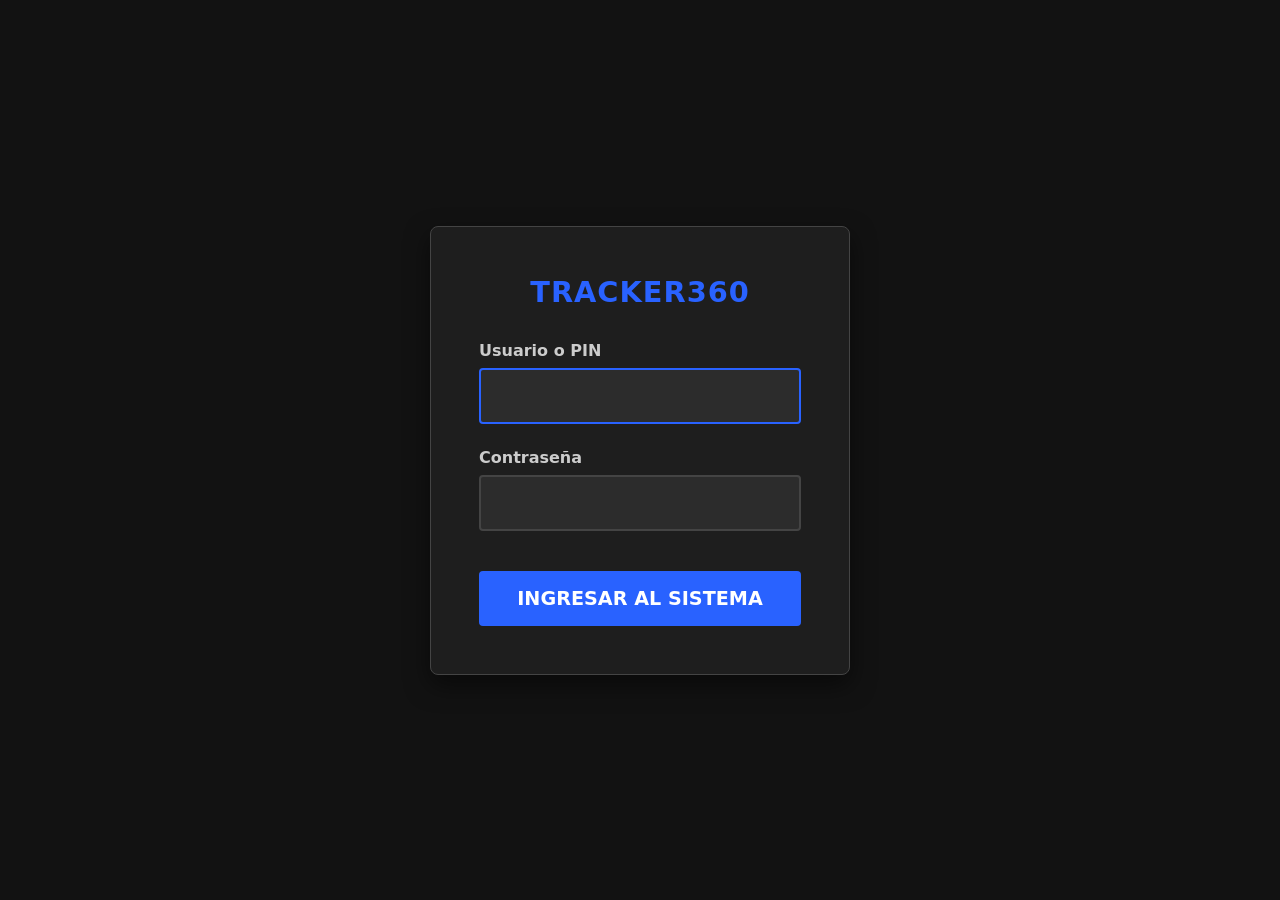
==== frontend/index.html @ b2676211 "Add: Google OAuth2 y panel de solicitudes de usuarios Fix: Panel de configuracion" ====
<!DOCTYPE html>
<html lang="es">
<head>
    <meta charset="UTF-8">
    <meta name="viewport" content="width=device-width, initial-scale=1.0, maximum-scale=1.0, user-scalable=no">
    <title>Tracker360 - Acceso Seguro</title>
    <link rel="icon" type="image/png" href="/favicon.png">
    <script src="https://accounts.google.com/gsi/client" async defer></script>
    <style>
        :root {
            --bg-dark: #121212;
            --panel-bg: #1e1e1e;
            --text-main: #ffffff;
            --accent-blue: #2962ff;
            --error-red: #d50000;
            --input-bg: #2c2c2c;
            --border-muted: #444444;
        }

        * {
            box-sizing: border-box;
            margin: 0;
            padding: 0;
            font-family: system-ui, -apple-system, sans-serif;
        }

        body {
            background-color: var(--bg-dark);
            color: var(--text-main);
            display: flex;
            justify-content: center;
            align-items: center;
            height: 100vh;
        }

        .login-container {
            background-color: var(--panel-bg);
            padding: 3rem;
            border-radius: 8px;
            border: 1px solid var(--border-muted);
            width: 100%;
            max-width: 420px;
            box-shadow: 0 10px 25px rgba(0,0,0,0.5);
        }

        h1 {
            text-align: center;
            margin-bottom: 2rem;
            color: var(--accent-blue);
            font-size: 1.8rem;
            letter-spacing: 1px;
            text-transform: uppercase;
        }

        .form-group {
            margin-bottom: 1.5rem;
        }

        label {
            display: block;
            margin-bottom: 0.5rem;
            font-weight: bold;
            color: #cccccc;
        }

        input {
            width: 100%;
            padding: 1rem;
            border: 2px solid var(--border-muted);
            border-radius: 4px;
            background-color: var(--input-bg);
            color: var(--text-main);
            font-size: 1.1rem;
            transition: border-color 0.2s;
        }

        input:focus {
            border-color: var(--accent-blue);
            outline: none;
        }

        .btn-submit {
            width: 100%;
            padding: 1rem;
            background-color: var(--accent-blue);
            color: white;
            border: none;
            border-radius: 4px;
            font-size: 1.2rem;
            font-weight: bold;
            cursor: pointer;
            text-transform: uppercase;
            margin-top: 1rem;
            transition: opacity 0.2s;
        }

        .btn-submit:active {
            opacity: 0.8;
        }

        .btn-submit:disabled {
            opacity: 0.5;
            cursor: not-allowed;
        }

        .error-box {
            color: white;
            background-color: var(--error-red);
            padding: 1rem;
            border-radius: 4px;
            margin-bottom: 1.5rem;
            display: none;
            font-weight: bold;
            text-align: center;
            border: 1px solid #8e0000;
        }

        .google-section {
            display: none;
            margin-top: 1.5rem;
            text-align: center;
        }

        .divider {
            display: flex;
            align-items: center;
            margin: 1.5rem 0 1rem 0;
        }

        .divider-line {
            flex: 1;
            height: 1px;
            background: var(--border-muted);
        }

        .divider-text {
            padding: 0 10px;
            color: #888888;
            font-size: 0.8rem;
            font-weight: bold;
        }
    </style>
</head>
<body>
    <div class="login-container">
        <h1>Tracker360</h1>
        <div id="errorBox" class="error-box"></div>
        
        <form id="loginForm">
            <div class="form-group">
                <label for="username">Usuario o PIN</label>
                <input type="text" id="username" autocomplete="off" required autofocus>
            </div>
            <div class="form-group">
                <label for="password">Contraseña</label>
                <input type="password" id="password" required>
            </div>
            <button type="submit" id="btnSubmit" class="btn-submit">Ingresar al Sistema</button>
        </form>

        <div id="googleSection" class="google-section">
            <div class="divider">
                <div class="divider-line"></div>
                <span class="divider-text">O ACCEDER CON</span>
                <div class="divider-line"></div>
            </div>
            <div id="googleBtn" style="display: flex; justify-content: center;"></div>
        </div>
    </div>

    <script>
        document.addEventListener("DOMContentLoaded", async () => {
            const loginForm = document.getElementById('loginForm');
            const btnSubmit = document.getElementById('btnSubmit');
            const errorBox = document.getElementById('errorBox');
            const usernameInput = document.getElementById('username');
            const passwordInput = document.getElementById('password');

            const showError = (message) => {
                errorBox.textContent = message;
                errorBox.style.display = 'block';
                passwordInput.value = '';
                passwordInput.focus();
            };

            const hideError = () => {
                errorBox.style.display = 'none';
            };

            // Inicializar comprobación condicional de Google SSO
            try {
                const confResp = await fetch('/api/auth/google/config');
                if (confResp.ok) {
                    const googleConf = await confResp.json();
                    if (googleConf.enabled && googleConf.client_id) {
                        document.getElementById('googleSection').style.display = 'block';
                        
                        window.handleCredentialResponse = async (googleResponse) => {
                            hideError();
                            btnSubmit.disabled = true;
                            btnSubmit.textContent = 'Verificando con Google...';

                            try {
                                const resp = await fetch('/api/auth/google/verify', {
                                    method: 'POST',
                                    headers: { 'Content-Type': 'application/json' },
                                    body: JSON.stringify({ id_token: googleResponse.credential })
                                });

                                const data = await resp.json();
                                if (!resp.ok) {
                                    throw new Error(data.detail || 'Error al autenticar con Google.');
                                }

                                const userRole = (data.role || '').toUpperCase();
                                if (userRole === 'ADMIN') {
                                    window.location.href = '/admin.html';
                                } else if (userRole === 'PREPARADOR') {
                                    window.location.href = '/preparador.html';
                                } else {
                                    window.location.href = '/admin.html';
                                }
                            } catch (err) {
                                showError(err.message);
                                btnSubmit.disabled = false;
                                btnSubmit.textContent = 'Ingresar al Sistema';
                            }
                        };

                        google.accounts.id.initialize({
                            client_id: googleConf.client_id,
                            callback: handleCredentialResponse
                        });

                        google.accounts.id.renderButton(
                            document.getElementById("googleBtn"),
                            { theme: "outline", size: "large", text: "signin_with", locale: "es", width: 300 }
                        );
                    }
                }
            } catch (err) {
                console.warn("No se pudo cargar la configuración SSO:", err);
            }

            loginForm.addEventListener('submit', async (e) => {
                e.preventDefault();
                hideError();

                btnSubmit.disabled = true;
                btnSubmit.textContent = 'Verificando...';

                const credentials = {
                    username: (usernameInput.value || '').trim(),
                    password: passwordInput.value
                };

                try {
                    const response = await fetch('/api/auth/login', {
                        method: 'POST',
                        headers: { 'Content-Type': 'application/json' },
                        body: JSON.stringify(credentials)
                    });

                    if (!response.ok) {
                        let errorMsg = 'Error en el servidor. Intente nuevamente.';
                        try {
                            const errData = await response.json();
                            if (errData && errData.detail) {
                                errorMsg = errData.detail;
                            }
                        } catch (err) {
                            if (response.status === 401 || response.status === 403) {
                                errorMsg = 'Credenciales incorrectas o usuario inactivo.';
                            }
                        }
                        throw new Error(errorMsg);
                    }

                    const data = await response.json();
                    const userRole = (data.role || '').toUpperCase();

                    if (userRole === 'ADMIN') {
                        window.location.href = '/admin.html';
                    } else if (userRole === 'PREPARADOR') {
                        window.location.href = '/preparador.html';
                    } else {
                        throw new Error('Rol no reconocido por el sistema.');
                    }

                } catch (error) {
                    showError(error.message);
                    btnSubmit.disabled = false;
                    btnSubmit.textContent = 'Ingresar al Sistema';
                }
            });
        });
    </script>
</body>
</html>
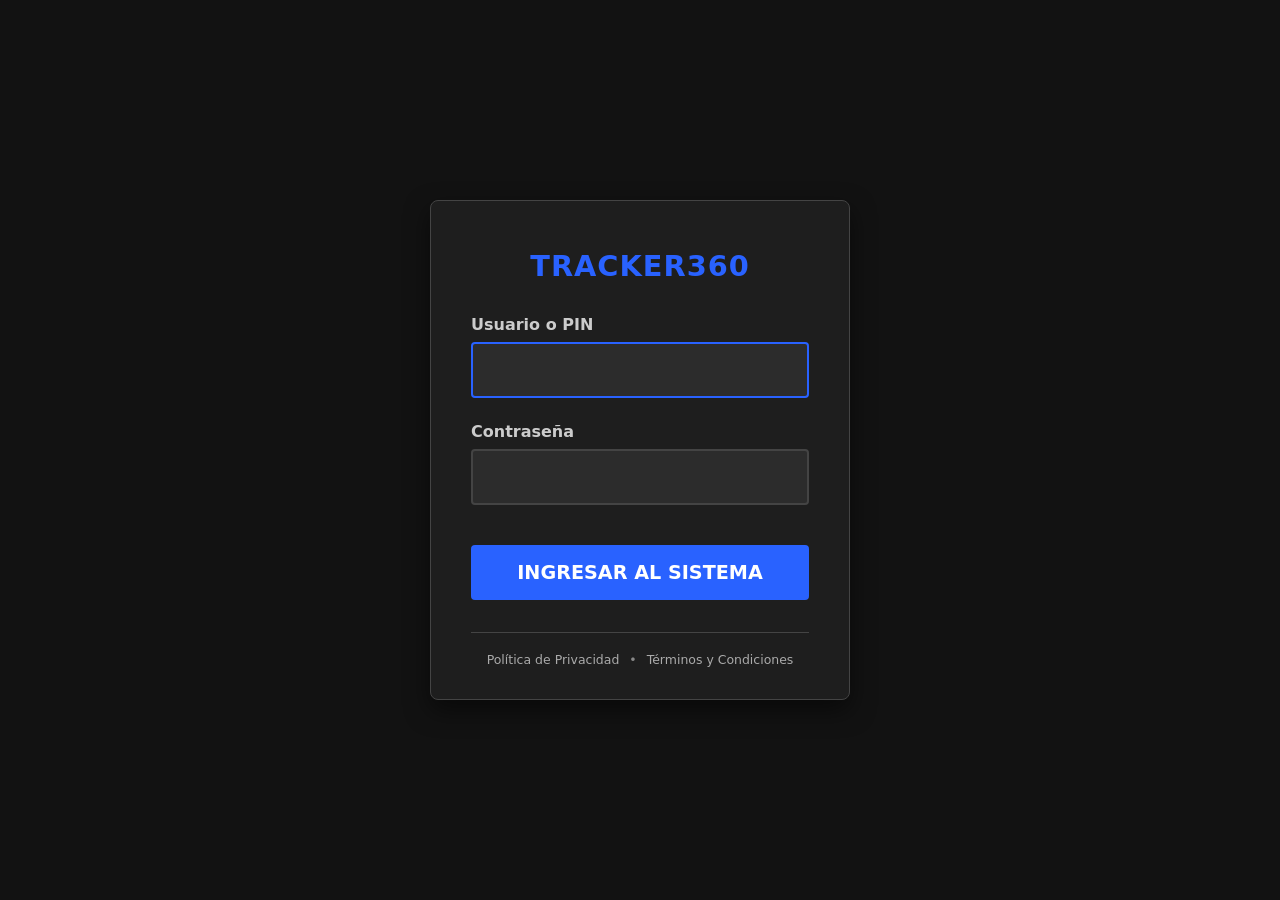
==== commit 031e10d8: "Add: Articulos Combo y Compatibilidad RFID Rework: Preparador" ====
--- a/frontend/index.html
+++ b/frontend/index.html
@@ -30,12 +30,13 @@
             display: flex;
             justify-content: center;
             align-items: center;
-            height: 100vh;
+            min-height: 100vh;
+            padding: 1.5rem;
         }
 
         .login-container {
             background-color: var(--panel-bg);
-            padding: 3rem;
+            padding: 3rem 2.5rem 2rem 2.5rem;
             border-radius: 8px;
             border: 1px solid var(--border-muted);
             width: 100%;
@@ -138,6 +139,30 @@
             color: #888888;
             font-size: 0.8rem;
             font-weight: bold;
+        }
+
+        .legal-footer {
+            margin-top: 2rem;
+            padding-top: 1.2rem;
+            border-top: 1px solid var(--border-muted);
+            text-align: center;
+            font-size: 0.78rem;
+            color: #888888;
+            display: flex;
+            justify-content: center;
+            align-items: center;
+            gap: 10px;
+        }
+
+        .legal-footer a {
+            color: #aaaaaa;
+            text-decoration: none;
+            transition: color 0.2s;
+        }
+
+        .legal-footer a:hover {
+            color: var(--accent-blue);
+            text-decoration: underline;
         }
     </style>
 </head>
@@ -166,6 +191,12 @@
             </div>
             <div id="googleBtn" style="display: flex; justify-content: center;"></div>
         </div>
+
+        <div class="legal-footer">
+            <a href="/privacy.html" target="_blank">Pol&iacute;tica de Privacidad</a>
+            <span>&bull;</span>
+            <a href="/terms.html" target="_blank">T&eacute;rminos y Condiciones</a>
+        </div>
     </div>
 
     <script>
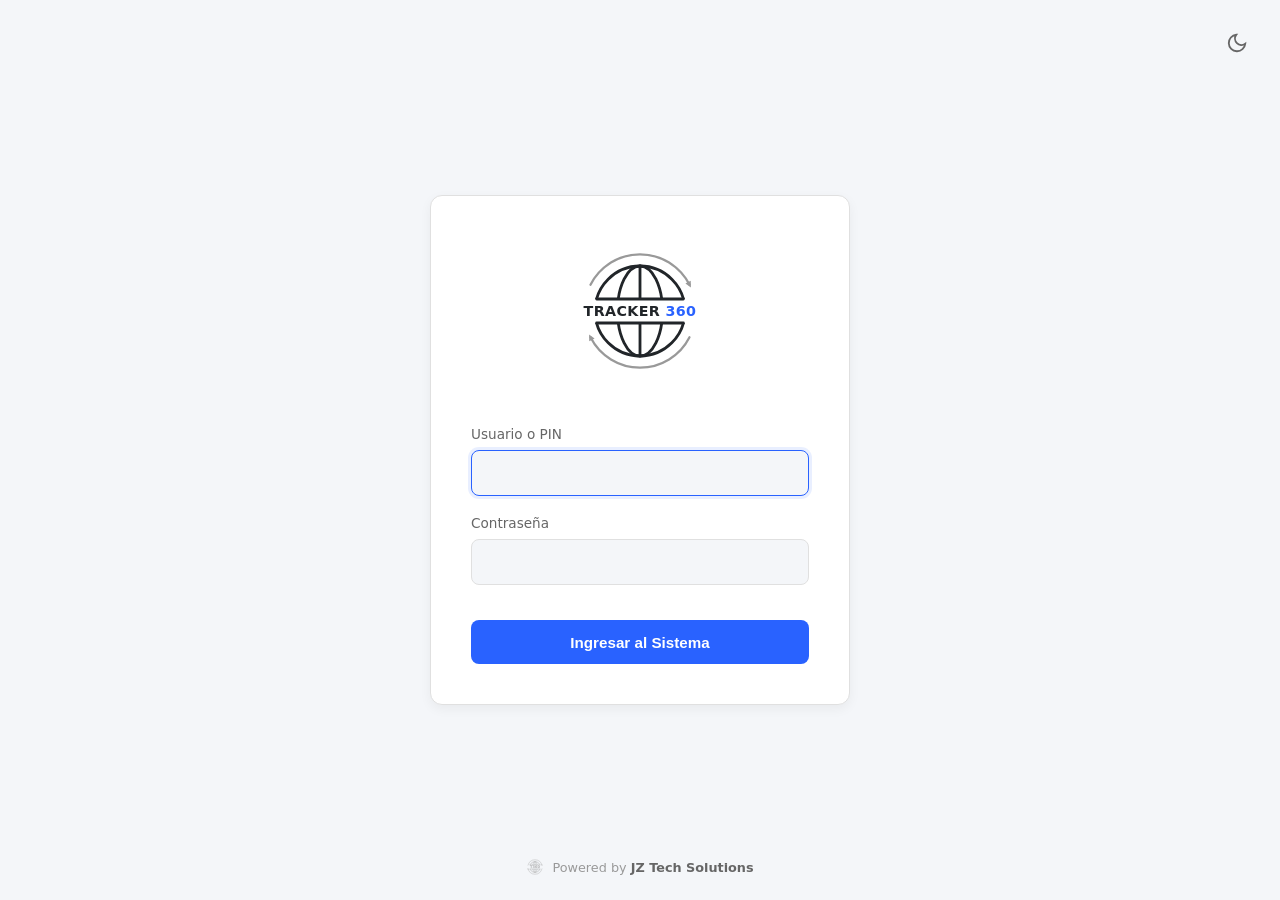
==== commit 5e63632f: "Rework: UI/UX Fix: Errores generales" ====
--- a/frontend/index.html
+++ b/frontend/index.html
@@ -1,121 +1,154 @@
 <!DOCTYPE html>
-<html lang="es">
+<html lang="es" data-theme="light">
 <head>
     <meta charset="UTF-8">
     <meta name="viewport" content="width=device-width, initial-scale=1.0, maximum-scale=1.0, user-scalable=no">
-    <title>Tracker360 - Acceso Seguro</title>
+    <title>Tracker360 - JZTech Suite</title>
     <link rel="icon" type="image/png" href="/favicon.png">
     <script src="https://accounts.google.com/gsi/client" async defer></script>
     <style>
+        /* Variables JZTech Suite */
         :root {
-            --bg-dark: #121212;
-            --panel-bg: #1e1e1e;
-            --text-main: #ffffff;
-            --accent-blue: #2962ff;
-            --error-red: #d50000;
-            --input-bg: #2c2c2c;
-            --border-muted: #444444;
-        }
-
-        * {
-            box-sizing: border-box;
-            margin: 0;
-            padding: 0;
-            font-family: system-ui, -apple-system, sans-serif;
-        }
-
-        body {
-            background-color: var(--bg-dark);
-            color: var(--text-main);
+            --bg-page: #f4f6f9; 
+            --bg-surface: #ffffff; 
+            --accent: #2962ff; 
+            --accent-hover: #1f4fd1; 
+            --danger: #d50000; 
+            --text-primary: #212529; 
+            --text-secondary: #666666; 
+            --text-muted: #999999; 
+            --border: #e0e0e0; 
+            --shadow: 0 4px 12px rgba(0,0,0,0.05);
+        }
+        
+        [data-theme="dark"] {
+            --bg-page: #121212; 
+            --bg-surface: #1e1e1e; 
+            --accent: #3d70ff; 
+            --accent-hover: #5a85ff; 
+            --danger: #ff5252; 
+            --text-primary: #e0e0e0; 
+            --text-secondary: #aaaaaa; 
+            --text-muted: #777777; 
+            --border: #333333; 
+            --shadow: 0 4px 12px rgba(0,0,0,0.3);
+        }
+
+        /* Reseteo y Base */
+        * { box-sizing: border-box; margin: 0; padding: 0; }
+        
+        body { 
+            background-color: var(--bg-page); 
+            color: var(--text-primary); 
+            font-family: system-ui, -apple-system, sans-serif; 
+            display: flex; 
+            flex-direction: column;
+            min-height: 100vh; 
+            align-items: center; 
+            justify-content: center;
+            transition: background-color 0.2s, color 0.2s;
+        }
+
+        /* Contenedor Principal */
+        .login-container {
+            background: var(--bg-surface);
+            padding: 2.5rem;
+            border-radius: 12px;
+            box-shadow: var(--shadow);
+            width: 90%;
+            max-width: 420px;
+            border: 1px solid var(--border);
+            z-index: 10;
+        }
+
+        /* Marca y Logo */
+        .brand-header {
             display: flex;
-            justify-content: center;
+            flex-direction: column;
             align-items: center;
-            min-height: 100vh;
-            padding: 1.5rem;
-        }
-
-        .login-container {
-            background-color: var(--panel-bg);
-            padding: 3rem 2.5rem 2rem 2.5rem;
-            border-radius: 8px;
-            border: 1px solid var(--border-muted);
-            width: 100%;
-            max-width: 420px;
-            box-shadow: 0 10px 25px rgba(0,0,0,0.5);
-        }
-
-        h1 {
-            text-align: center;
             margin-bottom: 2rem;
-            color: var(--accent-blue);
-            font-size: 1.8rem;
-            letter-spacing: 1px;
-            text-transform: uppercase;
-        }
-
-        .form-group {
-            margin-bottom: 1.5rem;
-        }
-
-        label {
-            display: block;
+        }
+
+        .brand-logo-svg {
+            height: 150px;
+            width: 150px;
             margin-bottom: 0.5rem;
-            font-weight: bold;
-            color: #cccccc;
-        }
-
+            color: var(--text-primary);
+        }
+
+        /* Formularios */
+        .form-group { margin-bottom: 1.2rem; }
+        
+        label { 
+            display: block; 
+            margin-bottom: 0.5rem; 
+            font-weight: 500; 
+            font-size: 0.85rem; 
+            color: var(--text-secondary); 
+        }
+        
         input {
-            width: 100%;
-            padding: 1rem;
-            border: 2px solid var(--border-muted);
-            border-radius: 4px;
-            background-color: var(--input-bg);
-            color: var(--text-main);
-            font-size: 1.1rem;
-            transition: border-color 0.2s;
-        }
-
-        input:focus {
-            border-color: var(--accent-blue);
-            outline: none;
-        }
-
+            width: 100%; 
+            padding: 0.8rem 1rem; 
+            border: 1px solid var(--border); 
+            border-radius: 8px; 
+            background-color: var(--bg-page); 
+            color: var(--text-primary); 
+            font-size: 1rem; 
+            transition: all 0.2s;
+        }
+        
+        input:focus { 
+            outline: none; 
+            border-color: var(--accent); 
+            box-shadow: 0 0 0 3px rgba(41, 98, 255, 0.1); 
+        }
+
+        /* Tipografía Monospace para Códigos */
+        .font-mono { 
+            font-family: ui-monospace, SFMono-Regular, Menlo, Monaco, Consolas, monospace !important; 
+            letter-spacing: 0.02em;
+        }
+
+        /* Botones */
         .btn-submit {
-            width: 100%;
-            padding: 1rem;
-            background-color: var(--accent-blue);
-            color: white;
-            border: none;
-            border-radius: 4px;
-            font-size: 1.2rem;
-            font-weight: bold;
-            cursor: pointer;
-            text-transform: uppercase;
+            width: 100%; 
+            background-color: var(--accent); 
+            color: #ffffff; 
+            border: none; 
+            padding: 0.85rem; 
+            font-size: 0.95rem; 
+            font-weight: 600; 
+            border-radius: 8px; 
+            cursor: pointer; 
+            transition: background 0.2s; 
             margin-top: 1rem;
-            transition: opacity 0.2s;
-        }
-
-        .btn-submit:active {
-            opacity: 0.8;
-        }
-
+        }
+        
+        .btn-submit:hover { 
+            background-color: var(--accent-hover); 
+        }
+        
         .btn-submit:disabled {
-            opacity: 0.5;
+            opacity: 0.7;
             cursor: not-allowed;
         }
 
+        /* Manejo de Errores */
         .error-box {
-            color: white;
-            background-color: var(--error-red);
-            padding: 1rem;
-            border-radius: 4px;
-            margin-bottom: 1.5rem;
+            background-color: rgba(213, 0, 0, 0.08); 
+            color: var(--danger); 
+            padding: 0.8rem; 
+            border-radius: 8px; 
+            border: 1px solid rgba(213, 0, 0, 0.2); 
+            margin-bottom: 1.5rem; 
+            font-size: 0.85rem; 
+            font-weight: 600; 
+            text-align: center; 
             display: none;
-            font-weight: bold;
-            text-align: center;
-            border: 1px solid #8e0000;
-        }
-
+        }
+
+        /* Sección Google SSO */
         .google-section {
             display: none;
             margin-top: 1.5rem;
@@ -131,56 +164,125 @@
         .divider-line {
             flex: 1;
             height: 1px;
-            background: var(--border-muted);
+            background: var(--border);
         }
 
         .divider-text {
             padding: 0 10px;
-            color: #888888;
-            font-size: 0.8rem;
-            font-weight: bold;
-        }
-
-        .legal-footer {
-            margin-top: 2rem;
-            padding-top: 1.2rem;
-            border-top: 1px solid var(--border-muted);
-            text-align: center;
-            font-size: 0.78rem;
-            color: #888888;
-            display: flex;
-            justify-content: center;
-            align-items: center;
-            gap: 10px;
-        }
-
-        .legal-footer a {
-            color: #aaaaaa;
-            text-decoration: none;
+            color: var(--text-muted);
+            font-size: 0.75rem;
+            font-weight: 600;
+        }
+        
+        /* Footer Fijo JZTech */
+        .app-footer {
+            position: absolute; 
+            bottom: 1.5rem; 
+            text-align: center; 
+            font-size: 0.8rem; 
+            color: var(--text-muted); 
+            display: flex; 
+            align-items: center; 
+            justify-content: center; 
+            gap: 8px;
+        }
+        
+        .app-footer a { 
+            color: var(--text-secondary); 
+            text-decoration: none; 
+            font-weight: 600; 
             transition: color 0.2s;
         }
-
-        .legal-footer a:hover {
-            color: var(--accent-blue);
-            text-decoration: underline;
+        
+        .app-footer a:hover {
+            color: var(--accent);
+        }
+
+        .footer-logo-svg { 
+            height: 18px; 
+            width: auto; 
+            color: var(--text-muted);
+            opacity: 0.8;
+        }
+
+        /* Toggle Tema Claro/Oscuro */
+        .theme-toggle { 
+            position: absolute; 
+            top: 1.5rem; 
+            right: 1.5rem; 
+            background: none; 
+            border: none; 
+            color: var(--text-secondary); 
+            cursor: pointer; 
+            padding: 0.5rem; 
+            border-radius: 50%; 
+            transition: background 0.2s;
+        }
+        
+        .theme-toggle:hover { 
+            background: rgba(0,0,0,0.05); 
+        }
+        
+        [data-theme="dark"] .theme-toggle:hover { 
+            background: rgba(255,255,255,0.05); 
         }
     </style>
 </head>
 <body>
+    <button class="theme-toggle" onclick="toggleTheme()" title="Cambiar Tema">
+        <svg viewBox="0 0 24 24" width="22" height="22" stroke="currentColor" stroke-width="2" fill="none"><path d="M21 12.79A9 9 0 1111.21 3 7 7 0 0021 12.79z"/></svg>
+    </button>
+
     <div class="login-container">
-        <h1>Tracker360</h1>
+        <div class="brand-header">
+            <!-- VERSIÓN GRANDE: TRACKER360 (4 Meridianos + Trópicos Cortados) -->
+            <svg class="brand-logo-svg" xmlns="http://www.w3.org/2000/svg" viewBox="0 0 400 400">
+                <defs>
+                    <clipPath id="lg-top-hemi-clean">
+                        <rect x="0" y="0" width="400" height="168" />
+                    </clipPath>
+                    <clipPath id="lg-bottom-hemi-clean">
+                        <rect x="0" y="232" width="400" height="168" />
+                    </clipPath>
+                    <g id="clean-orbital-arrow-v3">
+                        <path d="M 68,130 A 148,148 0 0,1 332,130" fill="none" stroke="var(--text-muted)" stroke-width="6" stroke-linecap="round" />
+                        <path d="M -8,-8 L 8,0 L -8,8 Z" fill="var(--text-muted)" stroke="none" transform="translate(332, 130) rotate(62)" />
+                    </g>
+                </defs>
+                <use href="#clean-orbital-arrow-v3" />
+                <use href="#clean-orbital-arrow-v3" transform="rotate(180 200 200)" />
+                <g stroke="currentColor" stroke-width="7.5" fill="none" stroke-linejoin="round" stroke-linecap="round">
+                    <g clip-path="url(#lg-top-hemi-clean)">
+                        <circle cx="200" cy="200" r="120" />
+                        <line x1="200" y1="80" x2="200" y2="320" />
+                        <ellipse cx="200" cy="200" rx="60" ry="120" />
+                    </g>
+                    <line x1="84.35" y1="168" x2="315.65" y2="168" />
+                    <g clip-path="url(#lg-bottom-hemi-clean)">
+                        <circle cx="200" cy="200" r="120" />
+                        <line x1="200" y1="80" x2="200" y2="320" />
+                        <ellipse cx="200" cy="200" rx="60" ry="120" />
+                    </g>
+                    <line x1="84.35" y1="232" x2="315.65" y2="232" />
+                </g>
+                <text x="200" y="213" font-family="system-ui, -apple-system, sans-serif" font-weight="900" font-size="38" text-anchor="middle" letter-spacing="1">
+                    <tspan fill="currentColor">TRACKER</tspan><tspan fill="var(--accent)"> 360</tspan>
+                </text>
+            </svg>
+        </div>
+
         <div id="errorBox" class="error-box"></div>
-        
+
         <form id="loginForm">
             <div class="form-group">
                 <label for="username">Usuario o PIN</label>
-                <input type="text" id="username" autocomplete="off" required autofocus>
+                <input type="text" id="username" class="font-mono" required autocomplete="username" autofocus>
             </div>
             <div class="form-group">
                 <label for="password">Contraseña</label>
-                <input type="password" id="password" required>
+                <input type="password" id="password" required autocomplete="current-password">
             </div>
-            <button type="submit" id="btnSubmit" class="btn-submit">Ingresar al Sistema</button>
+            <button type="submit" class="btn-submit" id="btnSubmit">Ingresar al Sistema</button>
         </form>
 
         <div id="googleSection" class="google-section">
@@ -191,16 +293,61 @@
             </div>
             <div id="googleBtn" style="display: flex; justify-content: center;"></div>
         </div>
-
-        <div class="legal-footer">
-            <a href="/privacy.html" target="_blank">Pol&iacute;tica de Privacidad</a>
-            <span>&bull;</span>
-            <a href="/terms.html" target="_blank">T&eacute;rminos y Condiciones</a>
-        </div>
     </div>
 
+    <footer class="app-footer">
+        <!-- VERSIÓN MÍNIMA (Favicon / Isotipo) -->
+        <svg class="footer-logo-svg" xmlns="http://www.w3.org/2000/svg" viewBox="0 0 200 200">
+            <defs>
+                <clipPath id="top-hemi-min">
+                    <rect x="0" y="0" width="200" height="78" />
+                </clipPath>
+                <clipPath id="bottom-hemi-min">
+                    <rect x="0" y="122" width="200" height="80" />
+                </clipPath>
+                <g id="min-orbital-arrow">
+                    <path d="M 22.7,79.3 A 80,80 0 0,1 177.3,79.3" fill="none" stroke="currentColor" stroke-width="4.5" stroke-linecap="round" />
+                    <path d="M -6,-6 L 6,0 L -6,6 Z" fill="currentColor" stroke="none" transform="translate(177.3, 79.3) rotate(75)" />
+                </g>
+            </defs>
+            <use href="#min-orbital-arrow" />
+            <use href="#min-orbital-arrow" transform="rotate(180 100 100)" />
+            <g stroke="currentColor" stroke-width="5.5" fill="none" stroke-linejoin="round">
+                <g clip-path="url(#top-hemi-min)">
+                    <circle cx="100" cy="100" r="60" />
+                    <line x1="100" y1="40" x2="100" y2="160" />
+                    <ellipse cx="100" cy="100" rx="26" ry="60" />
+                    <ellipse cx="100" cy="100" rx="60" ry="20" />
+                </g>
+                <line x1="44.5" y1="78" x2="155.5" y2="78" stroke-linecap="round" />
+                <g clip-path="url(#bottom-hemi-min)">
+                    <circle cx="100" cy="100" r="60" />
+                    <line x1="100" y1="40" x2="100" y2="160" />
+                    <ellipse cx="100" cy="100" rx="26" ry="60" />
+                    <ellipse cx="100" cy="100" rx="60" ry="20" />
+                </g>
+                <line x1="44.5" y1="122" x2="155.5" y2="122" stroke-linecap="round" />
+            </g>
+            <text x="100" y="114" font-family="system-ui, -apple-system, sans-serif" font-weight="900" font-size="38" text-anchor="middle" letter-spacing="1">
+                <tspan fill="currentColor">T</tspan><tspan fill="currentColor">360</tspan>
+            </text>
+        </svg>
+        <span>Powered by <a href="https://jz-tech.mywire.org" target="_blank">JZ Tech Solutions</a></span>
+    </footer>
+
     <script>
-        document.addEventListener("DOMContentLoaded", async () => {
+        function toggleTheme() {
+            const html = document.documentElement;
+            const currentTheme = html.getAttribute('data-theme');
+            const newTheme = currentTheme === 'dark' ? 'light' : 'dark';
+            html.setAttribute('data-theme', newTheme);
+            localStorage.setItem('jztech-theme', newTheme);
+        }
+
+        document.addEventListener('DOMContentLoaded', async () => {
+            const savedTheme = localStorage.getItem('jztech-theme') || 'light';
+            document.documentElement.setAttribute('data-theme', savedTheme);
+
             const loginForm = document.getElementById('loginForm');
             const btnSubmit = document.getElementById('btnSubmit');
             const errorBox = document.getElementById('errorBox');
@@ -218,7 +365,6 @@
                 errorBox.style.display = 'none';
             };
 
-            // Inicializar comprobación condicional de Google SSO
             try {
                 const confResp = await fetch('/api/auth/google/config');
                 if (confResp.ok) {
@@ -240,9 +386,10 @@
 
                                 const data = await resp.json();
                                 if (!resp.ok) {
-                                    throw new Error(data.detail || 'Error al autenticar con Google.');
+                                    const msg = typeof data.detail === 'string' ? data.detail : 'Error al autenticar con Google.';
+                                    throw new Error(msg);
                                 }
-
+                                
                                 const userRole = (data.role || '').toUpperCase();
                                 if (userRole === 'ADMIN') {
                                     window.location.href = '/admin.html';
@@ -258,15 +405,16 @@
                             }
                         };
 
-                        google.accounts.id.initialize({
-                            client_id: googleConf.client_id,
-                            callback: handleCredentialResponse
-                        });
-
-                        google.accounts.id.renderButton(
-                            document.getElementById("googleBtn"),
-                            { theme: "outline", size: "large", text: "signin_with", locale: "es", width: 300 }
-                        );
+                        if (typeof google !== 'undefined') {
+                            google.accounts.id.initialize({
+                                client_id: googleConf.client_id,
+                                callback: handleCredentialResponse
+                            });
+                            google.accounts.id.renderButton(
+                                document.getElementById("googleBtn"),
+                                { theme: "outline", size: "large", text: "signin_with", locale: "es", width: 300 }
+                            );
+                        }
                     }
                 }
             } catch (err) {
@@ -293,11 +441,15 @@
                     });
 
                     if (!response.ok) {
-                        let errorMsg = 'Error en el servidor. Intente nuevamente.';
+                        let errorMsg = 'Error al iniciar sesión.';
                         try {
                             const errData = await response.json();
                             if (errData && errData.detail) {
-                                errorMsg = errData.detail;
+                                if (typeof errData.detail === 'string') {
+                                    errorMsg = errData.detail;
+                                } else if (Array.isArray(errData.detail)) {
+                                    errorMsg = errData.detail.map(item => item.msg || 'Dato inválido').join(', ');
+                                }
                             }
                         } catch (err) {
                             if (response.status === 401 || response.status === 403) {
@@ -315,7 +467,7 @@
                     } else if (userRole === 'PREPARADOR') {
                         window.location.href = '/preparador.html';
                     } else {
-                        throw new Error('Rol no reconocido por el sistema.');
+                        window.location.href = '/admin.html';
                     }
 
                 } catch (error) {
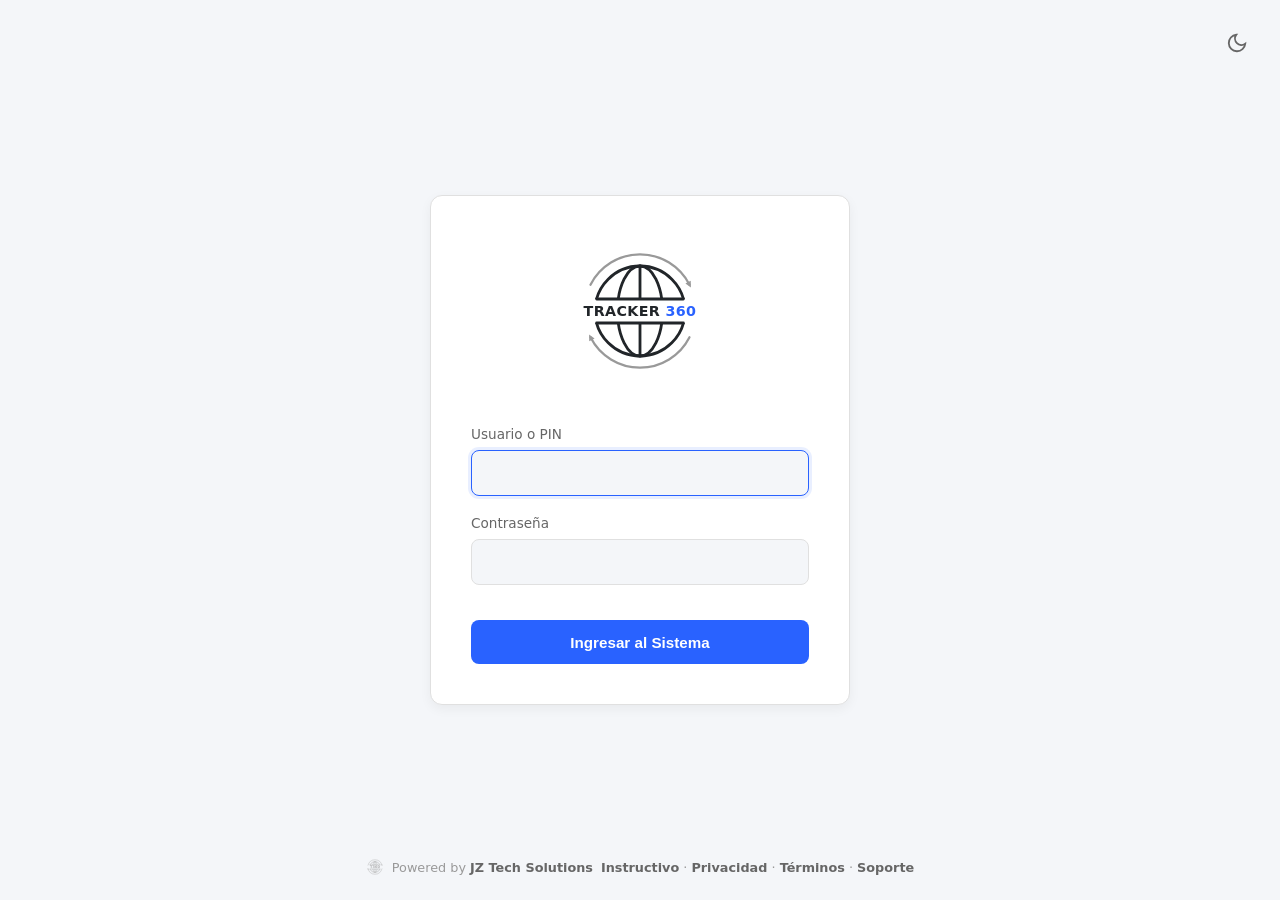
==== commit d49a60b3: "Panel: modo ayuda arreglado y ampliado, seccion Soporte e icono de Mercado Libre Modo ayuda: no teni" ====
--- a/frontend/index.html
+++ b/frontend/index.html
@@ -5,6 +5,7 @@
     <meta name="viewport" content="width=device-width, initial-scale=1.0, maximum-scale=1.0, user-scalable=no">
     <title>Tracker360 - JZTech Suite</title>
     <link rel="icon" type="image/png" href="/favicon.png">
+    <script src="js/acciones.js?v=20261001_1"></script>
     <script src="https://accounts.google.com/gsi/client" async defer></script>
     <style>
         /* Variables JZTech Suite */
@@ -229,11 +230,44 @@
     </style>
 </head>
 <body>
-    <button class="theme-toggle" onclick="toggleTheme()" title="Cambiar Tema">
+    <button class="theme-toggle" data-on-click="toggleTheme()" title="Cambiar Tema">
         <svg viewBox="0 0 24 24" width="22" height="22" stroke="currentColor" stroke-width="2" fill="none"><path d="M21 12.79A9 9 0 1111.21 3 7 7 0 0021 12.79z"/></svg>
     </button>
 
-    <div class="login-container">
+    <div class="login-container" id="setupContainer" style="display:none;">
+        <div class="brand-header">
+            <h2 style="font-size:1.3rem; font-weight:700; margin-top: 0.5rem;">Configuración Inicial</h2>
+            <p style="font-size:0.85rem; color:var(--text-secondary); text-align:center; margin-top:0.4rem;">Es la primera vez que se usa el sistema. Creá el usuario administrador.</p>
+        </div>
+
+        <div id="setupErrorBox" class="error-box"></div>
+
+        <form id="setupForm">
+            <div class="form-group">
+                <label for="su-token">Token de instalación</label>
+                <input type="text" id="su-token" class="font-mono" required autocomplete="off">
+            </div>
+            <div class="form-group">
+                <label for="su-username">Usuario</label>
+                <input type="text" id="su-username" class="font-mono" required autocomplete="username">
+            </div>
+            <div class="form-group">
+                <label for="su-fullname">Nombre completo</label>
+                <input type="text" id="su-fullname" required autocomplete="name">
+            </div>
+            <div class="form-group">
+                <label for="su-password">Contraseña</label>
+                <input type="password" id="su-password" required autocomplete="new-password" minlength="8">
+            </div>
+            <div class="form-group">
+                <label for="su-password2">Confirmar contraseña</label>
+                <input type="password" id="su-password2" required autocomplete="new-password" minlength="8">
+            </div>
+            <button type="submit" class="btn-submit" id="btnSetupSubmit">Crear Administrador</button>
+        </form>
+    </div>
+
+    <div class="login-container" id="loginContainer">
         <div class="brand-header">
             <!-- VERSIÓN GRANDE: TRACKER360 (4 Meridianos + Trópicos Cortados) -->
             <svg class="brand-logo-svg" xmlns="http://www.w3.org/2000/svg" viewBox="0 0 400 400">
@@ -333,150 +367,9 @@
             </text>
         </svg>
         <span>Powered by <a href="https://jz-tech.mywire.org" target="_blank">JZ Tech Solutions</a></span>
+        <span><a href="/instructivo.html">Instructivo</a> &middot; <a href="/privacy.html">Privacidad</a> &middot; <a href="/terms.html">Términos</a> &middot; <a href="mailto:jonaiker.jimenez.g@gmail.com?subject=Soporte%20Tracker360">Soporte</a></span>
     </footer>
 
-    <script>
-        function toggleTheme() {
-            const html = document.documentElement;
-            const currentTheme = html.getAttribute('data-theme');
-            const newTheme = currentTheme === 'dark' ? 'light' : 'dark';
-            html.setAttribute('data-theme', newTheme);
-            localStorage.setItem('jztech-theme', newTheme);
-        }
-
-        document.addEventListener('DOMContentLoaded', async () => {
-            const savedTheme = localStorage.getItem('jztech-theme') || 'light';
-            document.documentElement.setAttribute('data-theme', savedTheme);
-
-            const loginForm = document.getElementById('loginForm');
-            const btnSubmit = document.getElementById('btnSubmit');
-            const errorBox = document.getElementById('errorBox');
-            const usernameInput = document.getElementById('username');
-            const passwordInput = document.getElementById('password');
-
-            const showError = (message) => {
-                errorBox.textContent = message;
-                errorBox.style.display = 'block';
-                passwordInput.value = '';
-                passwordInput.focus();
-            };
-
-            const hideError = () => {
-                errorBox.style.display = 'none';
-            };
-
-            try {
-                const confResp = await fetch('/api/auth/google/config');
-                if (confResp.ok) {
-                    const googleConf = await confResp.json();
-                    if (googleConf.enabled && googleConf.client_id) {
-                        document.getElementById('googleSection').style.display = 'block';
-                        
-                        window.handleCredentialResponse = async (googleResponse) => {
-                            hideError();
-                            btnSubmit.disabled = true;
-                            btnSubmit.textContent = 'Verificando con Google...';
-
-                            try {
-                                const resp = await fetch('/api/auth/google/verify', {
-                                    method: 'POST',
-                                    headers: { 'Content-Type': 'application/json' },
-                                    body: JSON.stringify({ id_token: googleResponse.credential })
-                                });
-
-                                const data = await resp.json();
-                                if (!resp.ok) {
-                                    const msg = typeof data.detail === 'string' ? data.detail : 'Error al autenticar con Google.';
-                                    throw new Error(msg);
-                                }
-                                
-                                const userRole = (data.role || '').toUpperCase();
-                                if (userRole === 'ADMIN') {
-                                    window.location.href = '/admin.html';
-                                } else if (userRole === 'PREPARADOR') {
-                                    window.location.href = '/preparador.html';
-                                } else {
-                                    window.location.href = '/admin.html';
-                                }
-                            } catch (err) {
-                                showError(err.message);
-                                btnSubmit.disabled = false;
-                                btnSubmit.textContent = 'Ingresar al Sistema';
-                            }
-                        };
-
-                        if (typeof google !== 'undefined') {
-                            google.accounts.id.initialize({
-                                client_id: googleConf.client_id,
-                                callback: handleCredentialResponse
-                            });
-                            google.accounts.id.renderButton(
-                                document.getElementById("googleBtn"),
-                                { theme: "outline", size: "large", text: "signin_with", locale: "es", width: 300 }
-                            );
-                        }
-                    }
-                }
-            } catch (err) {
-                console.warn("No se pudo cargar la configuración SSO:", err);
-            }
-
-            loginForm.addEventListener('submit', async (e) => {
-                e.preventDefault();
-                hideError();
-
-                btnSubmit.disabled = true;
-                btnSubmit.textContent = 'Verificando...';
-
-                const credentials = {
-                    username: (usernameInput.value || '').trim(),
-                    password: passwordInput.value
-                };
-
-                try {
-                    const response = await fetch('/api/auth/login', {
-                        method: 'POST',
-                        headers: { 'Content-Type': 'application/json' },
-                        body: JSON.stringify(credentials)
-                    });
-
-                    if (!response.ok) {
-                        let errorMsg = 'Error al iniciar sesión.';
-                        try {
-                            const errData = await response.json();
-                            if (errData && errData.detail) {
-                                if (typeof errData.detail === 'string') {
-                                    errorMsg = errData.detail;
-                                } else if (Array.isArray(errData.detail)) {
-                                    errorMsg = errData.detail.map(item => item.msg || 'Dato inválido').join(', ');
-                                }
-                            }
-                        } catch (err) {
-                            if (response.status === 401 || response.status === 403) {
-                                errorMsg = 'Credenciales incorrectas o usuario inactivo.';
-                            }
-                        }
-                        throw new Error(errorMsg);
-                    }
-
-                    const data = await response.json();
-                    const userRole = (data.role || '').toUpperCase();
-
-                    if (userRole === 'ADMIN') {
-                        window.location.href = '/admin.html';
-                    } else if (userRole === 'PREPARADOR') {
-                        window.location.href = '/preparador.html';
-                    } else {
-                        window.location.href = '/admin.html';
-                    }
-
-                } catch (error) {
-                    showError(error.message);
-                    btnSubmit.disabled = false;
-                    btnSubmit.textContent = 'Ingresar al Sistema';
-                }
-            });
-        });
-    </script>
+    <script src="js/index-pagina.js?v=20261001_1"></script>
 </body>
 </html>
